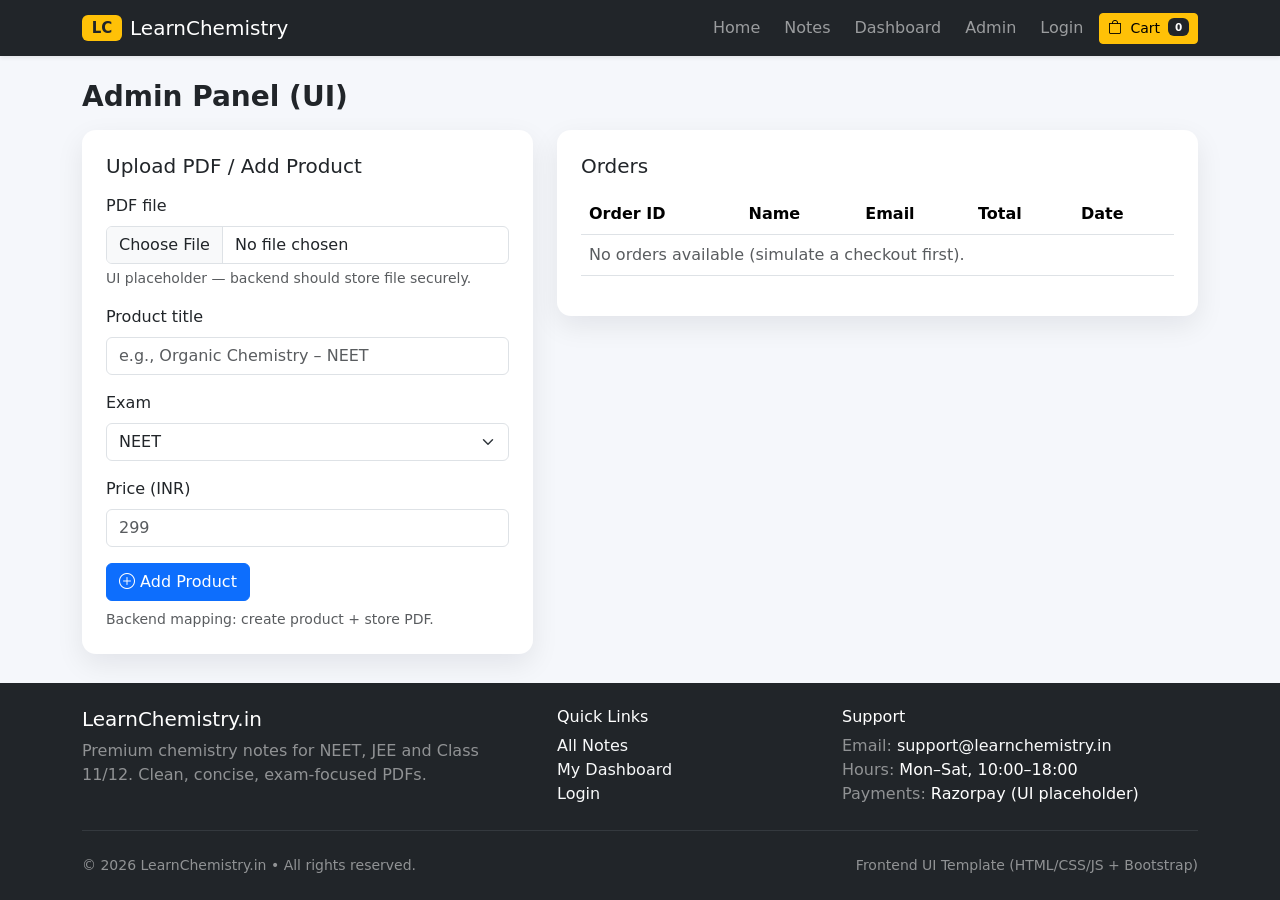
==== admin.html @ 9750b0bd "Add project files." ====
<!DOCTYPE html>
<html lang="en">
<head>
  <title>Admin — LearnChemistry.in</title>
  <meta charset="UTF-8" />
<meta name="viewport" content="width=device-width, initial-scale=1.0" />
<link href="https://cdn.jsdelivr.net/npm/bootstrap@5.3.3/dist/css/bootstrap.min.css" rel="stylesheet" />
<link href="https://cdn.jsdelivr.net/npm/bootstrap-icons@1.11.3/font/bootstrap-icons.min.css" rel="stylesheet" />
<link href="assets/css/style.css" rel="stylesheet" />

</head>
<body class="d-flex flex-column min-vh-100">
  <div id="lcNavbar"></div>

  <main class="container flex-grow-1 py-4">
    <h1 class="h3 fw-bold mb-3">Admin Panel (UI)</h1>

    <div class="row g-4">
      <section class="col-lg-5">
        <div class="card note-card p-4">
          <h5 class="mb-3">Upload PDF / Add Product</h5>
          <div id="adminMsg"></div>
          <form id="adminAddProductForm">
            <div class="mb-3">
              <label class="form-label">PDF file</label>
              <input type="file" class="form-control" />
              <div class="text-muted small mt-1">UI placeholder — backend should store file securely.</div>
            </div>
            <div class="mb-3">
              <label class="form-label">Product title</label>
              <input id="adminTitle" class="form-control" placeholder="e.g., Organic Chemistry – NEET" />
            </div>
            <div class="mb-3">
              <label class="form-label">Exam</label>
              <select id="adminExam" class="form-select">
                <option>NEET</option>
                <option>JEE</option>
                <option>Class 11/12</option>
              </select>
            </div>
            <div class="mb-3">
              <label class="form-label">Price (INR)</label>
              <input id="adminPrice" type="number" min="0" class="form-control" placeholder="299" />
            </div>
            <button class="btn btn-primary" type="submit"><i class="bi bi-plus-circle"></i> Add Product</button>
            <div class="text-muted small mt-2">Backend mapping: create product + store PDF.</div>
          </form>
        </div>
      </section>

      <section class="col-lg-7">
        <div class="card note-card p-4">
          <h5 class="mb-3">Orders</h5>
          <div class="table-responsive">
            <table class="table table-hover align-middle">
              <thead><tr><th>Order ID</th><th>Name</th><th>Email</th><th>Total</th><th>Date</th></tr></thead>
              <tbody id="adminOrdersBody"></tbody>
            </table>
          </div>
        </div>
      </section>
    </div>

  </main>

  <div id="lcFooter"></div>

  <script src="https://cdn.jsdelivr.net/npm/bootstrap@5.3.3/dist/js/bootstrap.bundle.min.js"></script>
<script src="assets/js/data.js"></script>
<script src="assets/js/main.js"></script>
<script src="assets/js/cart.js"></script>
 <script src="assets/js/admin.js"></script>
</body>
</html>
---- assets/css/style.css ----
:root{
  --lc-primary:#1e40af;
  --lc-accent:#f59e0b;
  --lc-bg:#f5f7fb;
}

body{ background:var(--lc-bg); }

.hero{
  background: radial-gradient(1200px 500px at 20% 10%, rgba(245,158,11,.25), transparent 60%),
              linear-gradient(135deg, #2563eb 0%, #1e40af 55%, #0b1220 100%);
  color:#fff;
  border-bottom-left-radius: 28px;
  border-bottom-right-radius: 28px;
}

.note-card{
  border:0;
  border-radius: 14px;
  box-shadow: 0 10px 28px rgba(2,8,23,.08);
  transition: transform .15s ease, box-shadow .15s ease;
}
.note-card:hover{ transform: translateY(-2px); box-shadow:0 14px 34px rgba(2,8,23,.12); }

.note-thumb{ height: 160px; object-fit: cover; border-top-left-radius: 14px; border-top-right-radius: 14px; }

.sidebar{ position: sticky; top: 88px; }

.form-control:focus, .form-select:focus{ border-color: rgba(37,99,235,.55); box-shadow: 0 0 0 .25rem rgba(37,99,235,.15); }

.price{ font-weight: 800; color: #0f172a; }

.preview-box{
  height: 420px;
  border-radius: 14px;
  background: linear-gradient(180deg, #ffffff 0%, #eef2ff 100%);
  border: 1px dashed rgba(30,64,175,.35);
  display:flex; align-items:center; justify-content:center;
  color: #1e40af;
}

.min-h-80{ min-height: 80vh; }
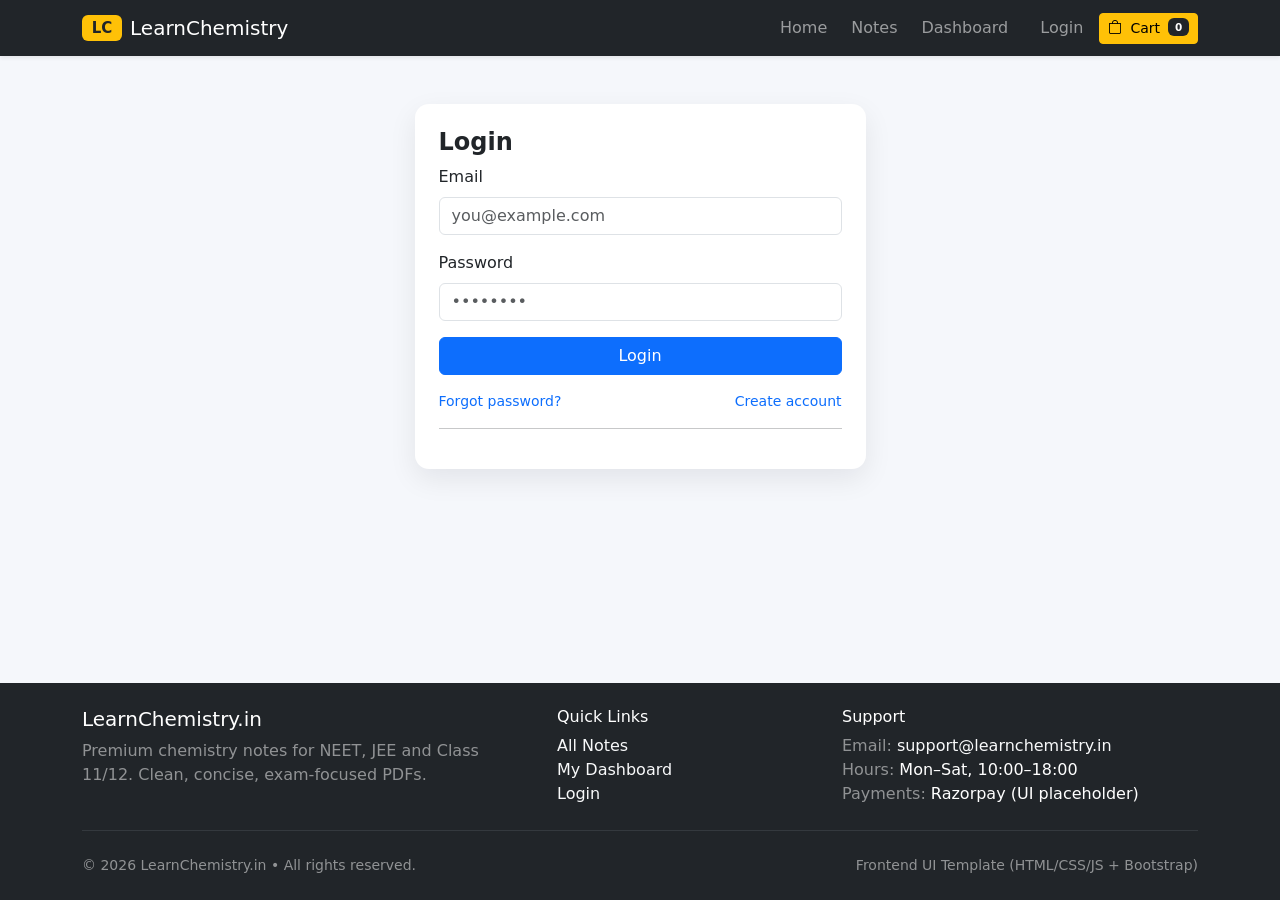
==== commit 7085ec42: "Feature - order checkout enrollment user specific dashboard and admin panel with pdf upload and cata" ====
--- a/admin.html
+++ b/admin.html
@@ -1,74 +1,129 @@
 <!DOCTYPE html>
 <html lang="en">
 <head>
-  <title>Admin — LearnChemistry.in</title>
-  <meta charset="UTF-8" />
-<meta name="viewport" content="width=device-width, initial-scale=1.0" />
-<link href="https://cdn.jsdelivr.net/npm/bootstrap@5.3.3/dist/css/bootstrap.min.css" rel="stylesheet" />
-<link href="https://cdn.jsdelivr.net/npm/bootstrap-icons@1.11.3/font/bootstrap-icons.min.css" rel="stylesheet" />
-<link href="assets/css/style.css" rel="stylesheet" />
+    <script>
+        (function () {
+        // Hide body immediately to avoid flash
+        document.documentElement.style.visibility = "hidden";
 
+        function getRoleFromToken(token) {
+        if (!token) return null;
+        const dot = token.indexOf(".");
+        const payload = dot >= 0 ? token.substring(0, dot) : token;
+        const parts = payload.split(":");
+        if (parts.length < 3) return null;
+        return parts[1];
+        }
+
+        const token = localStorage.getItem("lc_token");
+        const role = getRoleFromToken(token);
+
+        // If not logged in or not admin -> redirect immediately
+        if (!token || role !== "ADMIN") {
+        window.location.replace("login.html");
+        return;
+        }
+
+        // Allowed -> show page
+        document.documentElement.style.visibility = "visible";
+        })();
+    </script>
+    <title>Admin — LearnChemistry.in</title>
+    <meta charset="UTF-8" />
+    <meta name="viewport" content="width=device-width, initial-scale=1.0" />
+
+    <link href="https://cdn.jsdelivr.net/npm/bootstrap@5.3.3/dist/css/bootstrap.min.css" rel="stylesheet" />
+    <link href="https://cdn.jsdelivr.net/npm/bootstrap-icons@1.11.3/font/bootstrap-icons.min.css" rel="stylesheet" />
+    <link href="assets/css/style.css" rel="stylesheet" />
 </head>
+
 <body class="d-flex flex-column min-vh-100">
-  <div id="lcNavbar"></div>
+    <div id="lcNavbar"></div>
 
-  <main class="container flex-grow-1 py-4">
-    <h1 class="h3 fw-bold mb-3">Admin Panel (UI)</h1>
+    <main class="container flex-grow-1 py-4">
+        <h1 class="h3 fw-bold mb-3">Admin Panel</h1>
 
-    <div class="row g-4">
-      <section class="col-lg-5">
-        <div class="card note-card p-4">
-          <h5 class="mb-3">Upload PDF / Add Product</h5>
-          <div id="adminMsg"></div>
-          <form id="adminAddProductForm">
-            <div class="mb-3">
-              <label class="form-label">PDF file</label>
-              <input type="file" class="form-control" />
-              <div class="text-muted small mt-1">UI placeholder — backend should store file securely.</div>
-            </div>
-            <div class="mb-3">
-              <label class="form-label">Product title</label>
-              <input id="adminTitle" class="form-control" placeholder="e.g., Organic Chemistry – NEET" />
-            </div>
-            <div class="mb-3">
-              <label class="form-label">Exam</label>
-              <select id="adminExam" class="form-select">
-                <option>NEET</option>
-                <option>JEE</option>
-                <option>Class 11/12</option>
-              </select>
-            </div>
-            <div class="mb-3">
-              <label class="form-label">Price (INR)</label>
-              <input id="adminPrice" type="number" min="0" class="form-control" placeholder="299" />
-            </div>
-            <button class="btn btn-primary" type="submit"><i class="bi bi-plus-circle"></i> Add Product</button>
-            <div class="text-muted small mt-2">Backend mapping: create product + store PDF.</div>
-          </form>
+        <div class="row g-4">
+            <!-- Create Course + Upload PDF -->
+            <section class="col-lg-5">
+                <div class="card note-card p-4">
+                    <h5 class="mb-3">Upload PDF / Add Product</h5>
+
+                    <div id="adminMsg"></div>
+
+                    <form id="adminAddProductForm">
+                        <div class="mb-3">
+                            <label class="form-label">PDF file</label>
+                            <input id="adminPdfFile" type="file" class="form-control" accept="application/pdf" />
+                            <div class="text-muted small mt-1">PDF stored securely on backend.</div>
+                        </div>
+
+                        <div class="mb-3">
+                            <label class="form-label">Product title</label>
+                            <input id="adminTitle" class="form-control" placeholder="Organic Chemistry – NEET" />
+                        </div>
+
+                        <div class="mb-3">
+                            <label class="form-label">Exam</label>
+                            <select id="adminExam" class="form-select">
+                                <option>NEET</option>
+                                <option>JEE</option>
+                                <option>Class 11/12</option>
+                            </select>
+                        </div>
+
+                        <div class="mb-3">
+                            <label class="form-label">Price (INR)</label>
+                            <input id="adminPrice" type="number" min="0" class="form-control" placeholder="299" />
+                        </div>
+
+                        <div class="mb-3">
+                            <label class="form-label">Description</label>
+                            <textarea id="adminDesc" class="form-control" rows="3"></textarea>
+                        </div>
+
+                        <button class="btn btn-primary" type="submit">
+                            <i class="bi bi-cloud-upload"></i> Create Course + Upload PDF
+                        </button>
+
+                        <div class="text-muted small mt-2">
+                            Backend:
+                            <code>POST /v1/admin/courses</code>,
+                            <code>POST /v1/admin/course-pdf/:id</code>
+                        </div>
+                    </form>
+                </div>
+            </section>
+
+            <!-- Orders -->
+            <section class="col-lg-7">
+                <div class="card note-card p-4">
+                    <h5 class="mb-3">Orders (DB)</h5>
+                    <div class="table-responsive">
+                        <table class="table table-hover align-middle">
+                            <thead>
+                                <tr>
+                                    <th>Order ID</th>
+                                    <th>User Email</th>
+                                    <th>Total</th>
+                                    <th>Status</th>
+                                    <th>Date</th>
+                                </tr>
+                            </thead>
+                            <tbody id="adminOrdersBody"></tbody>
+                        </table>
+                    </div>
+                </div>
+            </section>
         </div>
-      </section>
+    </main>
 
-      <section class="col-lg-7">
-        <div class="card note-card p-4">
-          <h5 class="mb-3">Orders</h5>
-          <div class="table-responsive">
-            <table class="table table-hover align-middle">
-              <thead><tr><th>Order ID</th><th>Name</th><th>Email</th><th>Total</th><th>Date</th></tr></thead>
-              <tbody id="adminOrdersBody"></tbody>
-            </table>
-          </div>
-        </div>
-      </section>
-    </div>
+    <div id="lcFooter"></div>
 
-  </main>
-
-  <div id="lcFooter"></div>
-
-  <script src="https://cdn.jsdelivr.net/npm/bootstrap@5.3.3/dist/js/bootstrap.bundle.min.js"></script>
-<script src="assets/js/data.js"></script>
-<script src="assets/js/main.js"></script>
-<script src="assets/js/cart.js"></script>
- <script src="assets/js/admin.js"></script>
+    <script src="https://cdn.jsdelivr.net/npm/bootstrap@5.3.3/dist/js/bootstrap.bundle.min.js"></script>
+    <script src="assets/js/main.js"></script>
+    <script src="assets/js/nav-auth-toggle.js"></script>
+    <script src="assets/js/cart.js"></script>
+    <script src="assets/js/admin.js"></script>
 </body>
 </html>
